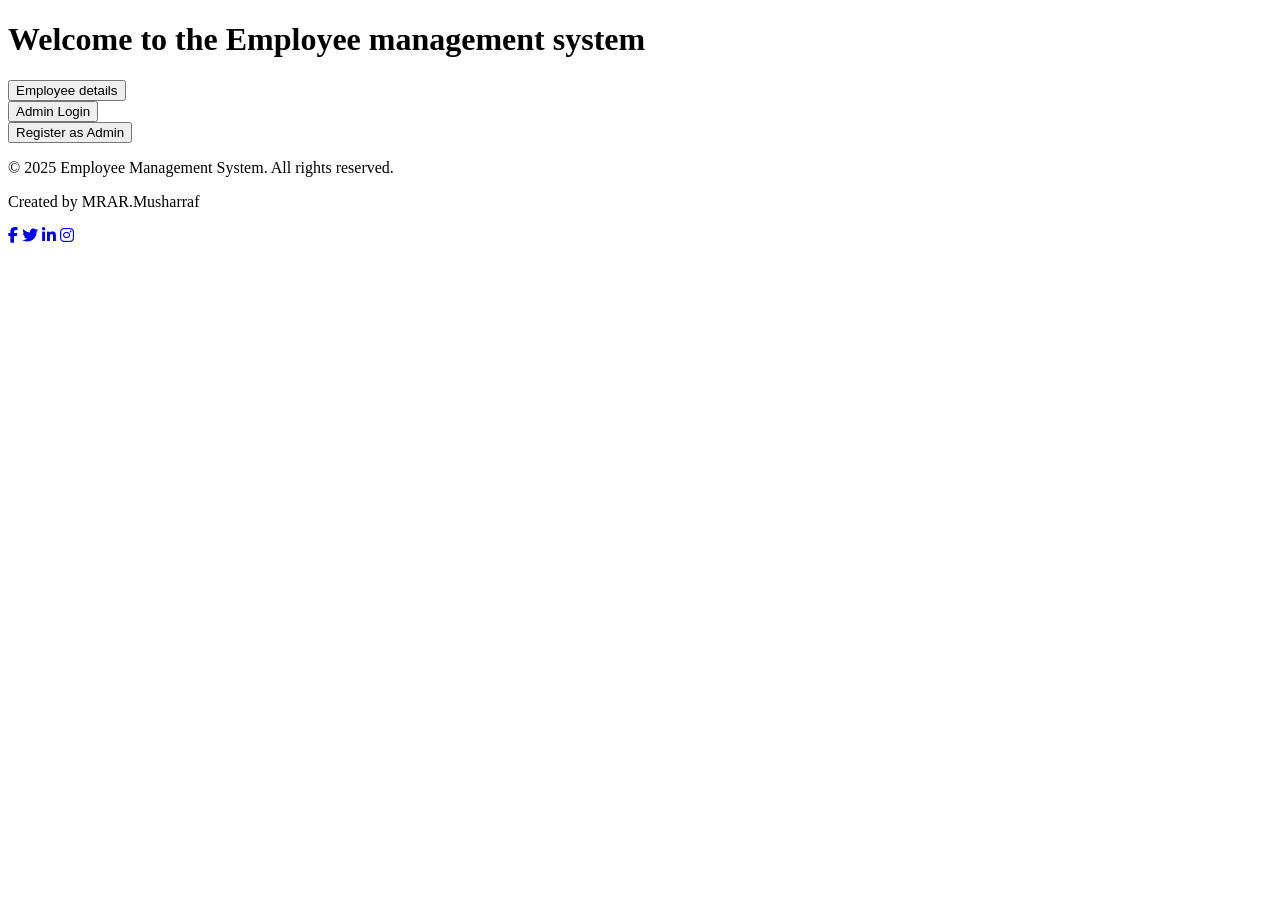
==== index.html @ a1ce443b "Fix: Indx.html name changed" ====
<!DOCTYPE html>
<html lang="en">
<head>
    <meta charset="UTF-8">
    <meta name="viewport" content="width=device-width, initial-scale=1.0">
    <title>Home Page</title>
    <link rel="stylesheet" href="css/home.css">
    <script src="js/home.js" defer></script>
    <link rel="icon" href="favicon.ico" type="image/x-icon">
    <!-- Font Awesome CDN -->
    <link rel="stylesheet" href="https://cdnjs.cloudflare.com/ajax/libs/font-awesome/6.5.0/css/all.min.css">
    <link rel="stylesheet" href="https://cdnjs.cloudflare.com/ajax/libs/animate.css/4.1.1/animate.min.css">
    </head>
<body>
    <nav>

    </nav>
    <header>
        <h1 class="animate__animated animate__lightSpeedInLeft">Welcome to the Employee management system</h1>
    </header>
    <div class="cont_1">
    <button class="btn_1 animate__animated animate__zoomIn hide_b" onclick="detail()" id="details">Employee details</button><br>
    <button class="login animate__animated animate__zoomIn hide_b" onclick="login()" id="login_btn">Admin Login</button><br>
    <button class="reg animate__animated animate__zoomIn hide_b" onclick="Register()" id="reg_btn">Register as Admin</button>
    </div>
    <footer>
        <p>&copy; 2025 Employee Management System. All rights reserved.</p>
        <p>Created by MRAR.Musharraf</p>
        <div class="social-icons">
            <a href="#"><i class="fab fa-facebook-f"></i></a>
            <a href="#"><i class="fab fa-twitter"></i></a>
            <a href="#"><i class="fab fa-linkedin-in"></i></a>
            <a href="#"><i class="fab fa-instagram"></i></a>
        </div>
    </footer>
</body>
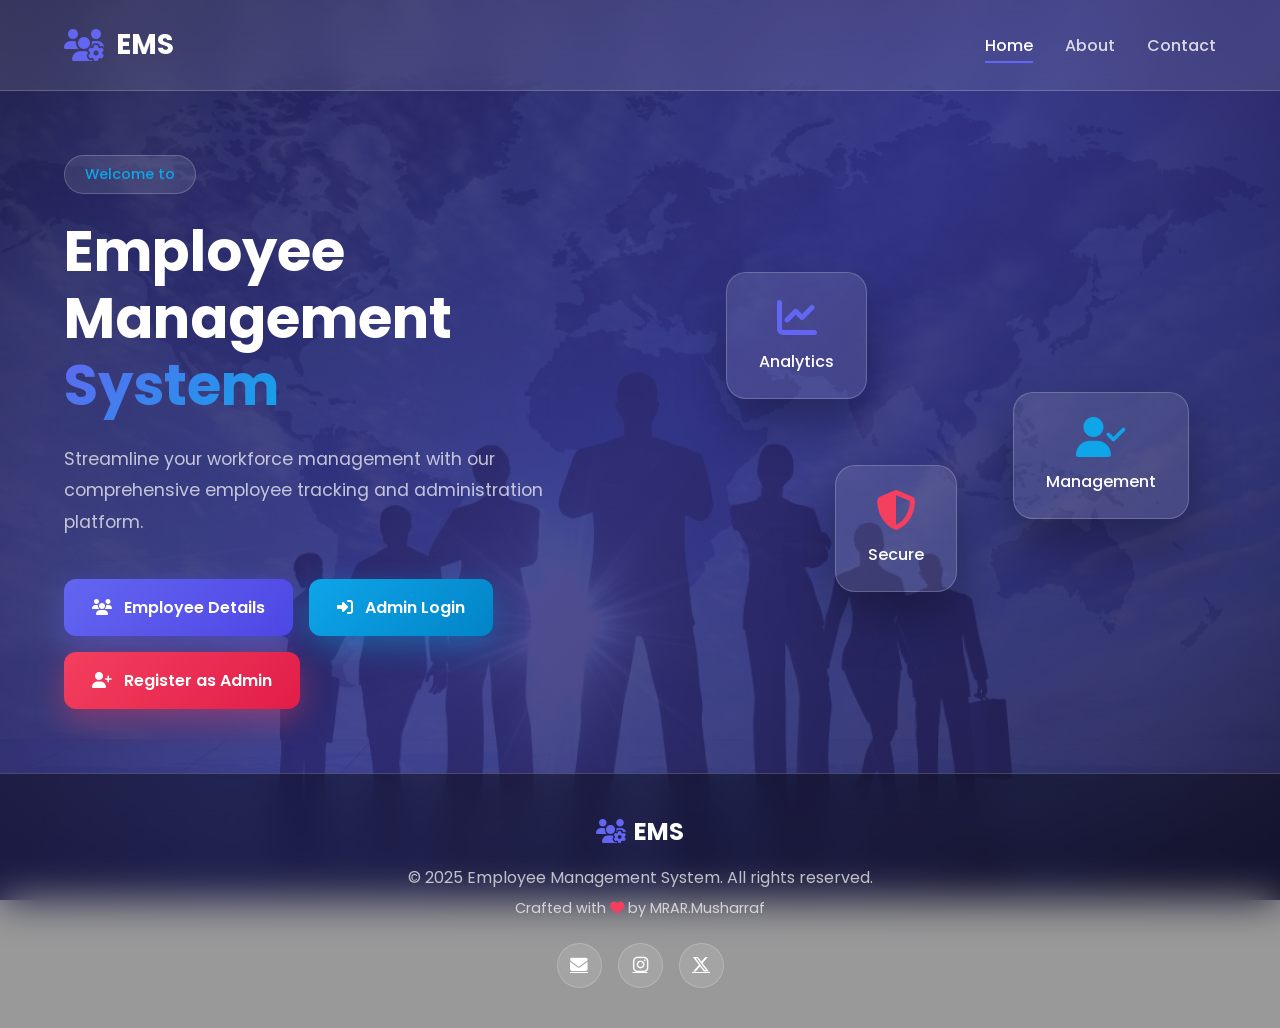
==== commit 72c85320: "fix : All files are fixed" ====
--- a/index.html
+++ b/index.html
@@ -3,34 +3,83 @@
 <head>
     <meta charset="UTF-8">
     <meta name="viewport" content="width=device-width, initial-scale=1.0">
-    <title>Home Page</title>
-    <link rel="stylesheet" href="css/home.css">
-    <script src="js/home.js" defer></script>
+    <title>Employee Management System</title>
+    <link rel="stylesheet" href="CSS/home.css">
+    <script src="JS/home.js" defer></script>
     <link rel="icon" href="favicon.ico" type="image/x-icon">
+    <!-- Google Fonts -->
+    <link rel="preconnect" href="https://fonts.googleapis.com">
+    <link rel="preconnect" href="https://fonts.gstatic.com" crossorigin>
+    <link href="https://fonts.googleapis.com/css2?family=Poppins:wght@300;400;500;600;700&display=swap" rel="stylesheet">
     <!-- Font Awesome CDN -->
     <link rel="stylesheet" href="https://cdnjs.cloudflare.com/ajax/libs/font-awesome/6.5.0/css/all.min.css">
     <link rel="stylesheet" href="https://cdnjs.cloudflare.com/ajax/libs/animate.css/4.1.1/animate.min.css">
-    </head>
+</head>
 <body>
-    <nav>
-
+    <div class="overlay"></div>
+    <nav class="navbar">
+        <div class="logo">
+            <i class="fas fa-users-cog"></i>
+            <span>EMS</span>
+        </div>
+        <div class="nav-links">
+            <a href="index.html" class="nav-link active">Home</a>
+            <a href="about.html" class="nav-link">About</a>
+            <a href="#contact" class="nav-link">Contact</a>
+        </div>
     </nav>
-    <header>
-        <h1 class="animate__animated animate__lightSpeedInLeft">Welcome to the Employee management system</h1>
-    </header>
-    <div class="cont_1">
-    <button class="btn_1 animate__animated animate__zoomIn hide_b" onclick="detail()" id="details">Employee details</button><br>
-    <button class="login animate__animated animate__zoomIn hide_b" onclick="login()" id="login_btn">Admin Login</button><br>
-    <button class="reg animate__animated animate__zoomIn hide_b" onclick="Register()" id="reg_btn">Register as Admin</button>
-    </div>
+    
+    <main class="hero">
+        <div class="hero-content animate__animated animate__fadeInUp">
+            <span class="hero-badge">Welcome to</span>
+            <h1>Employee Management<br><span class="highlight">System</span></h1>
+            <p class="hero-description">Streamline your workforce management with our comprehensive employee tracking and administration platform.</p>
+            
+            <div class="btn-container">
+                <button class="btn btn-primary hide_b" onclick="detail()" id="details">
+                    <i class="fas fa-users"></i>
+                    <span>Employee Details</span>
+                </button>
+                <button class="btn btn-secondary hide_b" onclick="login()" id="login_btn">
+                    <i class="fas fa-sign-in-alt"></i>
+                    <span>Admin Login</span>
+                </button>
+                <button class="btn btn-accent hide_b" onclick="Register()" id="reg_btn">
+                    <i class="fas fa-user-plus"></i>
+                    <span>Register as Admin</span>
+                </button>
+            </div>
+        </div>
+        
+        <div class="hero-image animate__animated animate__fadeInRight">
+            <div class="floating-card card-1">
+                <i class="fas fa-chart-line"></i>
+                <span>Analytics</span>
+            </div>
+            <div class="floating-card card-2">
+                <i class="fas fa-user-check"></i>
+                <span>Management</span>
+            </div>
+            <div class="floating-card card-3">
+                <i class="fas fa-shield-alt"></i>
+                <span>Secure</span>
+            </div>
+        </div>
+    </main>
+    
     <footer>
-        <p>&copy; 2025 Employee Management System. All rights reserved.</p>
-        <p>Created by MRAR.Musharraf</p>
-        <div class="social-icons">
-            <a href="#"><i class="fab fa-facebook-f"></i></a>
-            <a href="#"><i class="fab fa-twitter"></i></a>
-            <a href="#"><i class="fab fa-linkedin-in"></i></a>
-            <a href="#"><i class="fab fa-instagram"></i></a>
+        <div class="footer-content">
+            <div class="footer-brand">
+                <i class="fas fa-users-cog"></i>
+                <span>EMS</span>
+            </div>
+            <p>&copy; 2025 Employee Management System. All rights reserved.</p>
+            <p class="creator">Crafted with <i class="fas fa-heart"></i> by MRAR.Musharraf</p>
+            <div class="social-icons">
+                <a href="mailto:musharrafcm97@outlook.com" aria-label="Email"><i class="fas fa-envelope"></i></a>
+                <a href="https://www.instagram.com/musharraff1102" target="_blank" aria-label="Instagram"><i class="fab fa-instagram"></i></a>
+                <a href="https://x.com/Musharraf_09" target="_blank" aria-label="X"><i class="fab fa-x-twitter"></i></a>
+            </div>
         </div>
     </footer>
 </body>
--- a/CSS/home.css
+++ b/CSS/home.css
@@ -0,0 +1,453 @@
+* {
+    margin: 0;
+    padding: 0;
+    box-sizing: border-box;
+}
+
+:root {
+    --primary: #6366f1;
+    --primary-dark: #4f46e5;
+    --secondary: #0ea5e9;
+    --accent: #f43f5e;
+    --dark: #1e1b4b;
+    --light: #f8fafc;
+    --glass: rgba(255, 255, 255, 0.1);
+    --glass-border: rgba(255, 255, 255, 0.2);
+}
+
+body {
+    font-family: 'Poppins', sans-serif;
+    background: linear-gradient(135deg, #1e1b4b 0%, #312e81 50%, #1e1b4b 100%);
+    background-attachment: fixed;
+    min-height: 100vh;
+    display: flex;
+    flex-direction: column;
+    overflow-x: hidden;
+}
+
+.overlay {
+    position: fixed;
+    top: 0;
+    left: 0;
+    width: 100%;
+    height: 100%;
+    background: url(../Images/Bg_1.jpg) center/cover no-repeat;
+    opacity: 0.15;
+    z-index: -1;
+}
+
+/* Navbar */
+.navbar {
+    display: flex;
+    justify-content: space-between;
+    align-items: center;
+    padding: 1.5rem 5%;
+    background: var(--glass);
+    backdrop-filter: blur(20px);
+    border-bottom: 1px solid var(--glass-border);
+    position: sticky;
+    top: 0;
+    z-index: 100;
+}
+
+.logo {
+    display: flex;
+    align-items: center;
+    gap: 0.75rem;
+    color: white;
+    font-size: 1.75rem;
+    font-weight: 700;
+}
+
+.logo i {
+    color: var(--primary);
+    font-size: 2rem;
+}
+
+.nav-links {
+    display: flex;
+    gap: 2rem;
+}
+
+.nav-link {
+    color: rgba(255, 255, 255, 0.8);
+    text-decoration: none;
+    font-weight: 500;
+    transition: all 0.3s ease;
+    position: relative;
+}
+
+.nav-link::after {
+    content: '';
+    position: absolute;
+    bottom: -5px;
+    left: 0;
+    width: 0;
+    height: 2px;
+    background: var(--primary);
+    transition: width 0.3s ease;
+}
+
+.nav-link:hover,
+.nav-link.active {
+    color: white;
+}
+
+.nav-link:hover::after,
+.nav-link.active::after {
+    width: 100%;
+}
+
+/* Hero Section */
+.hero {
+    flex: 1;
+    display: flex;
+    align-items: center;
+    justify-content: space-between;
+    padding: 4rem 5%;
+    gap: 4rem;
+}
+
+.hero-content {
+    flex: 1;
+    max-width: 600px;
+}
+
+.hero-badge {
+    display: inline-block;
+    background: var(--glass);
+    border: 1px solid var(--glass-border);
+    padding: 0.5rem 1.25rem;
+    border-radius: 50px;
+    color: var(--secondary);
+    font-size: 0.9rem;
+    font-weight: 500;
+    margin-bottom: 1.5rem;
+    backdrop-filter: blur(10px);
+}
+
+h1 {
+    font-size: 3.5rem;
+    font-weight: 700;
+    color: white;
+    line-height: 1.2;
+    margin-bottom: 1.5rem;
+}
+
+h1 .highlight {
+    background: linear-gradient(135deg, var(--primary) 0%, var(--secondary) 100%);
+    -webkit-background-clip: text;
+    -webkit-text-fill-color: transparent;
+    background-clip: text;
+}
+
+.hero-description {
+    color: rgba(255, 255, 255, 0.7);
+    font-size: 1.1rem;
+    line-height: 1.8;
+    margin-bottom: 2.5rem;
+}
+
+/* Buttons */
+.btn-container {
+    display: flex;
+    flex-wrap: wrap;
+    gap: 1rem;
+}
+
+.btn {
+    display: flex;
+    align-items: center;
+    gap: 0.75rem;
+    padding: 1rem 1.75rem;
+    border: none;
+    border-radius: 12px;
+    font-size: 1rem;
+    font-weight: 600;
+    font-family: 'Poppins', sans-serif;
+    cursor: pointer;
+    transition: all 0.3s ease;
+    position: relative;
+    overflow: hidden;
+}
+
+.btn::before {
+    content: '';
+    position: absolute;
+    top: 0;
+    left: -100%;
+    width: 100%;
+    height: 100%;
+    background: linear-gradient(90deg, transparent, rgba(255,255,255,0.2), transparent);
+    transition: left 0.5s ease;
+}
+
+.btn:hover::before {
+    left: 100%;
+}
+
+.btn-primary {
+    background: linear-gradient(135deg, var(--primary) 0%, var(--primary-dark) 100%);
+    color: white;
+    box-shadow: 0 10px 30px rgba(99, 102, 241, 0.4);
+}
+
+.btn-primary:hover {
+    transform: translateY(-3px);
+    box-shadow: 0 15px 40px rgba(99, 102, 241, 0.5);
+}
+
+.btn-secondary {
+    background: linear-gradient(135deg, var(--secondary) 0%, #0284c7 100%);
+    color: white;
+    box-shadow: 0 10px 30px rgba(14, 165, 233, 0.4);
+}
+
+.btn-secondary:hover {
+    transform: translateY(-3px);
+    box-shadow: 0 15px 40px rgba(14, 165, 233, 0.5);
+}
+
+.btn-accent {
+    background: linear-gradient(135deg, var(--accent) 0%, #e11d48 100%);
+    color: white;
+    box-shadow: 0 10px 30px rgba(244, 63, 94, 0.4);
+}
+
+.btn-accent:hover {
+    transform: translateY(-3px);
+    box-shadow: 0 15px 40px rgba(244, 63, 94, 0.5);
+}
+
+.btn:active {
+    transform: scale(0.98);
+}
+
+.hide_b {
+    display: none;
+}
+
+/* Hero Image / Floating Cards */
+.hero-image {
+    flex: 1;
+    display: flex;
+    justify-content: center;
+    align-items: center;
+    position: relative;
+    min-height: 400px;
+}
+
+.floating-card {
+    position: absolute;
+    background: var(--glass);
+    backdrop-filter: blur(20px);
+    border: 1px solid var(--glass-border);
+    border-radius: 20px;
+    padding: 1.5rem 2rem;
+    display: flex;
+    flex-direction: column;
+    align-items: center;
+    gap: 0.75rem;
+    color: white;
+    font-weight: 500;
+    box-shadow: 0 25px 50px rgba(0, 0, 0, 0.3);
+    animation: float 6s ease-in-out infinite;
+}
+
+.floating-card i {
+    font-size: 2.5rem;
+}
+
+.card-1 {
+    top: 10%;
+    left: 10%;
+    animation-delay: 0s;
+}
+
+.card-1 i {
+    color: var(--primary);
+}
+
+.card-2 {
+    top: 40%;
+    right: 5%;
+    animation-delay: 2s;
+}
+
+.card-2 i {
+    color: var(--secondary);
+}
+
+.card-3 {
+    bottom: 10%;
+    left: 30%;
+    animation-delay: 4s;
+}
+
+.card-3 i {
+    color: var(--accent);
+}
+
+@keyframes float {
+    0%, 100% {
+        transform: translateY(0px) rotate(0deg);
+    }
+    50% {
+        transform: translateY(-20px) rotate(2deg);
+    }
+}
+
+/* Footer */
+footer {
+    background: rgba(0, 0, 0, 0.4);
+    backdrop-filter: blur(20px);
+    border-top: 1px solid var(--glass-border);
+    padding: 2.5rem 5%;
+    margin-top: auto;
+}
+
+.footer-content {
+    text-align: center;
+}
+
+.footer-brand {
+    display: inline-flex;
+    align-items: center;
+    gap: 0.5rem;
+    color: white;
+    font-size: 1.5rem;
+    font-weight: 700;
+    margin-bottom: 1rem;
+}
+
+.footer-brand i {
+    color: var(--primary);
+}
+
+footer p {
+    color: rgba(255, 255, 255, 0.7);
+    margin-bottom: 0.5rem;
+}
+
+footer .creator {
+    font-size: 0.9rem;
+}
+
+footer .creator i {
+    color: var(--accent);
+    animation: heartbeat 1.5s ease infinite;
+}
+
+@keyframes heartbeat {
+    0%, 100% { transform: scale(1); }
+    50% { transform: scale(1.2); }
+}
+
+.social-icons {
+    display: flex;
+    justify-content: center;
+    gap: 1rem;
+    margin-top: 1.5rem;
+}
+
+.social-icons a {
+    width: 45px;
+    height: 45px;
+    display: flex;
+    align-items: center;
+    justify-content: center;
+    background: var(--glass);
+    border: 1px solid var(--glass-border);
+    border-radius: 50%;
+    color: white;
+    font-size: 1.1rem;
+    transition: all 0.3s ease;
+}
+
+.social-icons a:hover {
+    background: var(--primary);
+    transform: translateY(-5px);
+    box-shadow: 0 10px 25px rgba(99, 102, 241, 0.4);
+}
+
+/* Legacy classes for JS compatibility */
+.login_c {
+    position: fixed;
+    background: rgba(0, 0, 0, 0.5);
+    text-align: center;
+    width: 300px;
+    margin: auto;
+}
+
+.login_form {
+    padding: 20px;
+    border-radius: 5px;
+}
+
+.close {
+    font-size: 20px;
+}
+.about_p{
+    margin-top: 10rem;
+    margin-left:3rem;
+    margin-right:3rem;
+    color: rgba(255, 255, 255, 0.7);
+    font-size: 1.1rem;
+    line-height: 1.8;
+    margin-bottom: 2.5rem;
+    text-align: justify
+}
+/* Responsive Design */
+@media (max-width: 1024px) {
+    h1 {
+        font-size: 2.75rem;
+    }
+    
+    .hero {
+        flex-direction: column;
+        text-align: center;
+        padding: 2rem 5%;
+    }
+    
+    .hero-content {
+        max-width: 100%;
+    }
+    
+    .btn-container {
+        justify-content: center;
+    }
+    
+    .hero-image {
+        min-height: 300px;
+        width: 100%;
+    }
+}
+
+@media (max-width: 768px) {
+    .navbar {
+        flex-direction: column;
+        gap: 1rem;
+        padding: 1rem;
+    }
+    
+    .nav-links {
+        gap: 1rem;
+    }
+    
+    h1 {
+        font-size: 2rem;
+    }
+    
+    .btn {
+        width: 100%;
+        justify-content: center;
+    }
+    
+    .floating-card {
+        padding: 1rem 1.5rem;
+    }
+    
+    .floating-card i {
+        font-size: 1.75rem;
+    }
+}
